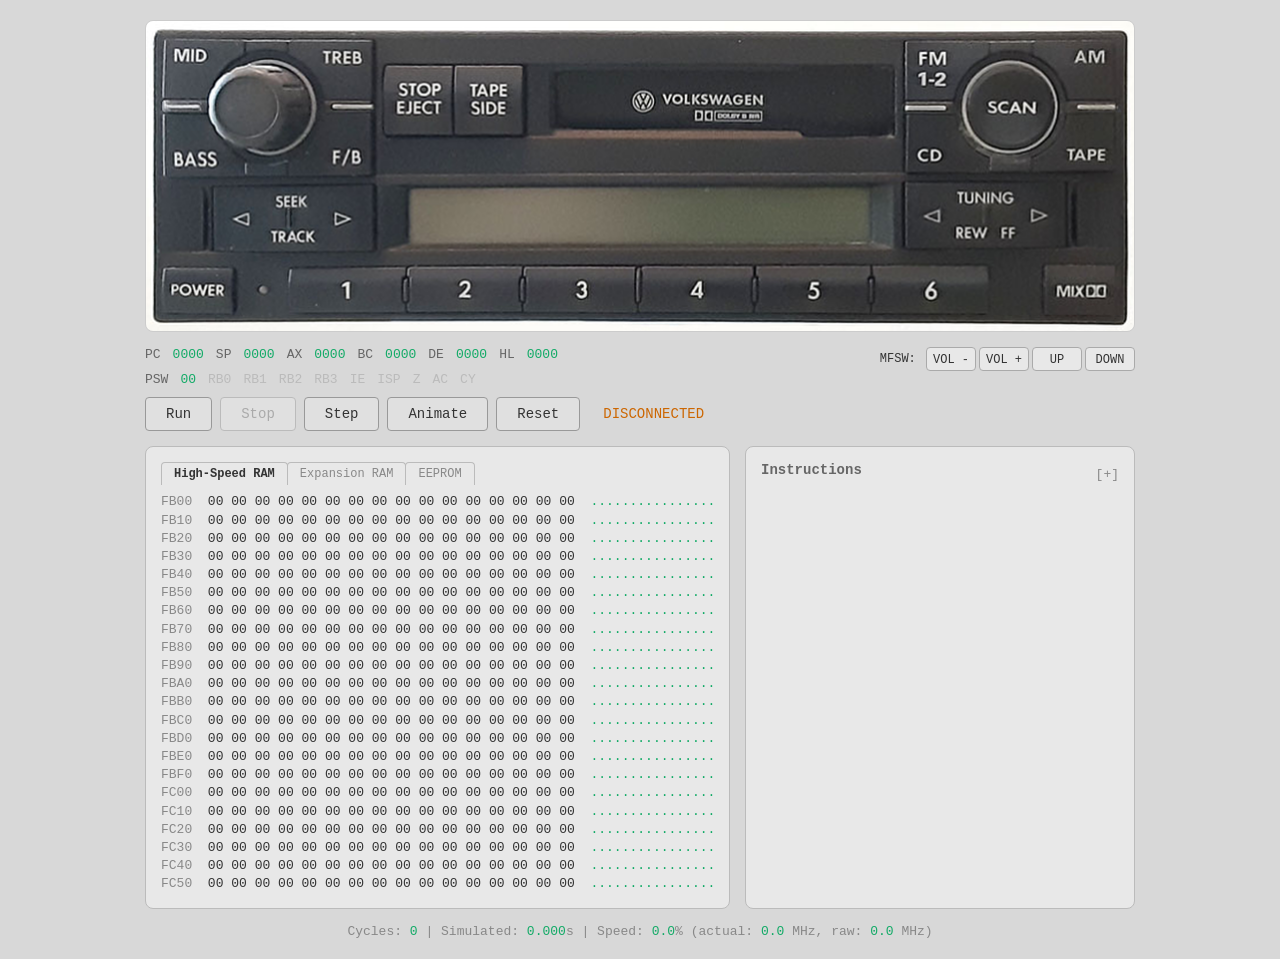
==== premium5/web/index.html @ 8c87fc5f "Organize into a package" ====
<!DOCTYPE html>
<html>
<head>
<meta charset="utf-8">
<title>Premium 5 Radio Emulator</title>
<link rel="icon" href="data:,">
<link rel="stylesheet" href="stylesheets/style.css">
</head>
<body>
<div class="container">
    <div class="faceplate-panel">
        <img class="faceplate-img" src="images/faceplate-upscaled-990px.png" draggable="false">
        <canvas class="faceplate-canvas" id="faceplate-canvas"></canvas>
        <img class="faceplate-asset" id="picto-dolby" src="images/pictograph-dolby.png">
        <img class="faceplate-asset" id="picto-metal" src="images/pictograph-metal.png">
        <img class="faceplate-asset" id="picto-mix" src="images/pictograph-mix.png">
        <img class="faceplate-asset" id="picto-period" src="images/pictograph-period.png">
    </div>

    <div style="display:flex; align-items:flex-start">
        <div id="registers-view">
            <div class="reg-bar">
                <span class="reg-name">PC </span><span class="reg-value" data-reg="pc">0000</span>
                <span class="reg-name">SP </span><span class="reg-value" data-reg="sp">0000</span>
                <span class="reg-name">AX </span><span class="reg-value" data-reg="ax">0000</span>
                <span class="reg-name">BC </span><span class="reg-value" data-reg="bc">0000</span>
                <span class="reg-name">DE </span><span class="reg-value" data-reg="de">0000</span>
                <span class="reg-name">HL </span><span class="reg-value" data-reg="hl">0000</span>
            </div>
            <div class="reg-bar">
                <span class="reg-name">PSW </span><span class="reg-value" data-reg="psw">00</span>
                <span class="flag-clear" data-rb="0">RB0</span>
                <span class="flag-clear" data-rb="1">RB1</span>
                <span class="flag-clear" data-rb="2">RB2</span>
                <span class="flag-clear" data-rb="3">RB3</span>
                <span class="flag-clear" data-flag="ie">IE</span>
                <span class="flag-clear" data-flag="isp">ISP</span>
                <span class="flag-clear" data-flag="z">Z</span>
                <span class="flag-clear" data-flag="ac">AC</span>
                <span class="flag-clear" data-flag="cy">CY</span>
            </div>
        </div>
        <span class="mfsw-controls" style="margin-left:auto">MFSW: <button onclick="sendMFSW('vol_down')">VOL -</button><button onclick="sendMFSW('vol_up')">VOL +</button><button onclick="sendMFSW('up')">UP</button><button onclick="sendMFSW('down')">DOWN</button></span>
    </div>

    <div class="controls">
        <button id="btn-start" onclick="sendCmd('start')">Run</button>
        <button id="btn-stop" onclick="sendCmd('stop')" disabled>Stop</button>
        <button id="btn-step" onclick="sendCmd('step')">Step</button>
        <button id="btn-animate" onclick="toggleAnimate()">Animate</button>
        <button id="btn-reset" onclick="sendCmd('reset')">Reset</button>
        <span class="status-text status-stopped" id="status">STOPPED</span>
        <span class="speed-control" id="animate-speed" style="display:none">
            Speed <input type="range" id="speed-slider" min="50" max="500" step="50" value="200"
                oninput="setAnimateSpeed(this.value)"><span id="speed-label">200ms</span>
        </span>
    </div>

    <div class="info-row">
        <div class="panel" id="panel-left">
            <div class="tab-bar">
                <button class="active" onclick="switchTab('hs-ram')">High-Speed RAM</button>
                <button onclick="switchTab('exp-ram')">Expansion RAM</button>
                <button onclick="switchTab('eeprom')">EEPROM</button>
            </div>
            <div class="tab-body">
                <div class="tab-content active" id="tab-hs-ram">
                    <div class="mem-dump" id="mem-hs-ram"></div>
                </div>
                <div class="tab-content" id="tab-exp-ram">
                    <div class="mem-dump" id="mem-exp-ram"></div>
                </div>
                <div class="tab-content" id="tab-eeprom">
                    <div class="mem-dump" id="mem-eeprom"></div>
                </div>
            </div>
        </div>

        <div class="panel" id="panel-instructions">
            <div class="panel-header">
                <h2>Instructions</h2>
                <button class="expand-btn" id="expand-btn" onclick="toggleExpand()">[+]</button>
            </div>
            <div class="disasm-listing" id="disasm-listing"></div>
            <div class="listing-view" id="listing-view"></div>
        </div>
    </div>

    <div class="status-bar" id="statistics-view">
        Cycles: <span class="cycles-value" data-stat="cycles">0</span>
        | Simulated: <span class="cycles-value" data-stat="sim-time">0.000</span>s
        | Speed: <span class="cycles-value" data-stat="speed-pct">0.0</span>% (actual: <span class="cycles-value" data-stat="real-mhz">0.0</span> MHz, raw: <span class="cycles-value" data-stat="potential-mhz">0.0</span> MHz)
    </div>
</div>

<script src="javascripts/connection.js"></script>
<script src="javascripts/faceplate.js"></script>
<script src="javascripts/views.js"></script>
<script src="javascripts/controls.js"></script>
<script src="javascripts/app.js"></script>
</body>
</html>
---- premium5/web/stylesheets/style.css ----
* { margin: 0; padding: 0; box-sizing: border-box; }
body {
    font-family: 'Courier New', monospace;
    background: #d8d8d8;
    color: #222;
    padding: 20px;
}
h1 {
    color: #333;
    font-size: 18px;
    margin-bottom: 15px;
}
.container {
    max-width: 990px;
    margin: 0 auto;
}

/* Radio faceplate */
.faceplate-panel {
    position: relative;
    margin-bottom: 15px;
}
.faceplate-img {
    width: 100%;
    display: block;
    border-radius: 8px;
    border: 1px solid #ccc;
}
.faceplate-canvas {
    position: absolute;
    top: 0;
    left: 0;
    width: 100%;
    height: 100%;
    image-rendering: pixelated;
    border-radius: 8px;
}
.faceplate-asset {
    display: none;
}

/* Register bar */
.reg-bar {
    font-size: 13px;
    margin-bottom: 10px;
    display: flex;
    gap: 12px;
    align-items: center;
}

/* Controls */
.controls {
    margin-bottom: 15px;
    display: flex;
    align-items: center;
}
.controls button {
    font-family: 'Courier New', monospace;
    font-size: 14px;
    padding: 8px 20px;
    margin-right: 8px;
    background: #e0e0e0;
    color: #333;
    border: 1px solid #999;
    border-radius: 4px;
    cursor: pointer;
}
.controls button:hover { background: #ccc; }
.controls button:disabled { color: #aaa; border-color: #bbb; cursor: default; }
.controls button:disabled:hover { background: #e0e0e0; }
.mfsw-controls {
    font-family: 'Courier New', monospace;
    font-size: 12px;
    color: #333;
}
.mfsw-controls button {
    font-family: 'Courier New', monospace;
    font-size: 12px;
    padding: 0;
    width: 50px;
    height: 24px;
    line-height: 24px;
    text-align: center;
    vertical-align: middle;
    margin-left: 3px;
    background: #e8e8e8;
    color: #333;
    border: 1px solid #aaa;
    border-radius: 4px;
    cursor: pointer;
}
.mfsw-controls button:hover { background: #ddd; }
.status-text {
    display: inline-block;
    margin-left: 15px;
    font-size: 14px;
}
.speed-control {
    display: inline-block;
    margin-left: auto;
    font-size: 13px;
    color: #666;
    vertical-align: middle;
}
.speed-control input[type="range"] {
    width: 120px;
    vertical-align: middle;
    margin: 0 6px;
    accent-color: #999;
}
.status-running { color: #2a2; }
.status-stopped { color: #c60; }

/* Info panels */
.info-row {
    display: grid;
    grid-template-columns: 3fr 2fr;
    gap: 15px;
    margin-bottom: 15px;
}
.info-row .panel {
    min-width: 0;
}
.panel {
    background: #e8e8e8;
    border: 1px solid #bbb;
    border-radius: 8px;
    padding: 15px;
}

/* Registers */
.reg-grid {
    display: grid;
    grid-template-columns: repeat(2, 1fr);
    gap: 8px;
}
.reg-item {
    font-size: 14px;
}
.reg-name { color: #666; }
.reg-value { color: #1a6; }
.flags {
    margin-top: 10px;
    font-size: 14px;
}
.flag-set { color: #1a6; font-weight: bold; }
.flag-clear { color: #bbb; }

/* Headings */
.panel h2 {
    font-size: 14px;
    color: #666;
    margin-bottom: 8px;
}

.panel-header {
    display: flex;
    justify-content: space-between;
    align-items: center;
}
.expand-btn {
    font-size: 13px;
    color: #888;
    background: none;
    border: none;
    cursor: pointer;
    font-family: 'Courier New', monospace;
}
.expand-btn:hover { color: #333; }

/* Disassembly */
.disasm-listing {
    font-size: 13px;
    line-height: 1.5;
}
.disasm-line { color: #333; }
.disasm-line-current { color: #333; font-weight: bold; background: #c4d5e0; }
.disasm-addr { color: #888; }
.disasm-hex { color: #999; display: inline-block; width: 12ch; }
.disasm-inst { }

/* Listing view */
.listing-view {
    font-size: 12px;
    line-height: 1.4;
    white-space: pre;
    overflow-y: auto;
    overflow-x: hidden;
    display: none;
    height: 400px;
    scrollbar-width: none;
}
.listing-view::-webkit-scrollbar { display: none; }
.listing-line, .listing-line-current { display: block; }
.listing-line { color: #555; }
.listing-line-current { color: #333; font-weight: bold; background: #c4d5e0; }

/* Tabs */
.tab-bar {
    display: flex;
    gap: 0;
    margin-bottom: 8px;
}
.tab-bar button {
    font-family: 'Courier New', monospace;
    font-size: 12px;
    padding: 4px 12px;
    background: transparent;
    color: #888;
    border: 1px solid #bbb;
    border-bottom: none;
    border-radius: 4px 4px 0 0;
    cursor: pointer;
    margin-right: -1px;
}
.tab-bar button.active {
    background: #e8e8e8;
    color: #333;
    font-weight: bold;
}
.tab-content { display: none; }
.tab-content.active { display: block; }
.tab-body {
    height: 400px;
    overflow-x: auto;
    overflow-y: auto;
}

/* RAM dump */
.mem-dump {
    font-size: 13px;
    line-height: 1.4;
    overflow-y: scroll;
    height: 100%;
    white-space: pre;
}
.mem-addr { color: #888; }
.mem-byte { color: #333; transition: background-color 1s; }
.mem-ascii { color: #1a6; transition: background-color 1s; }

/* Status bar */
.status-bar {
    font-size: 13px;
    color: #888;
    margin-top: 5px;
    text-align: center;
}
.cycles-value { color: #1a6; }
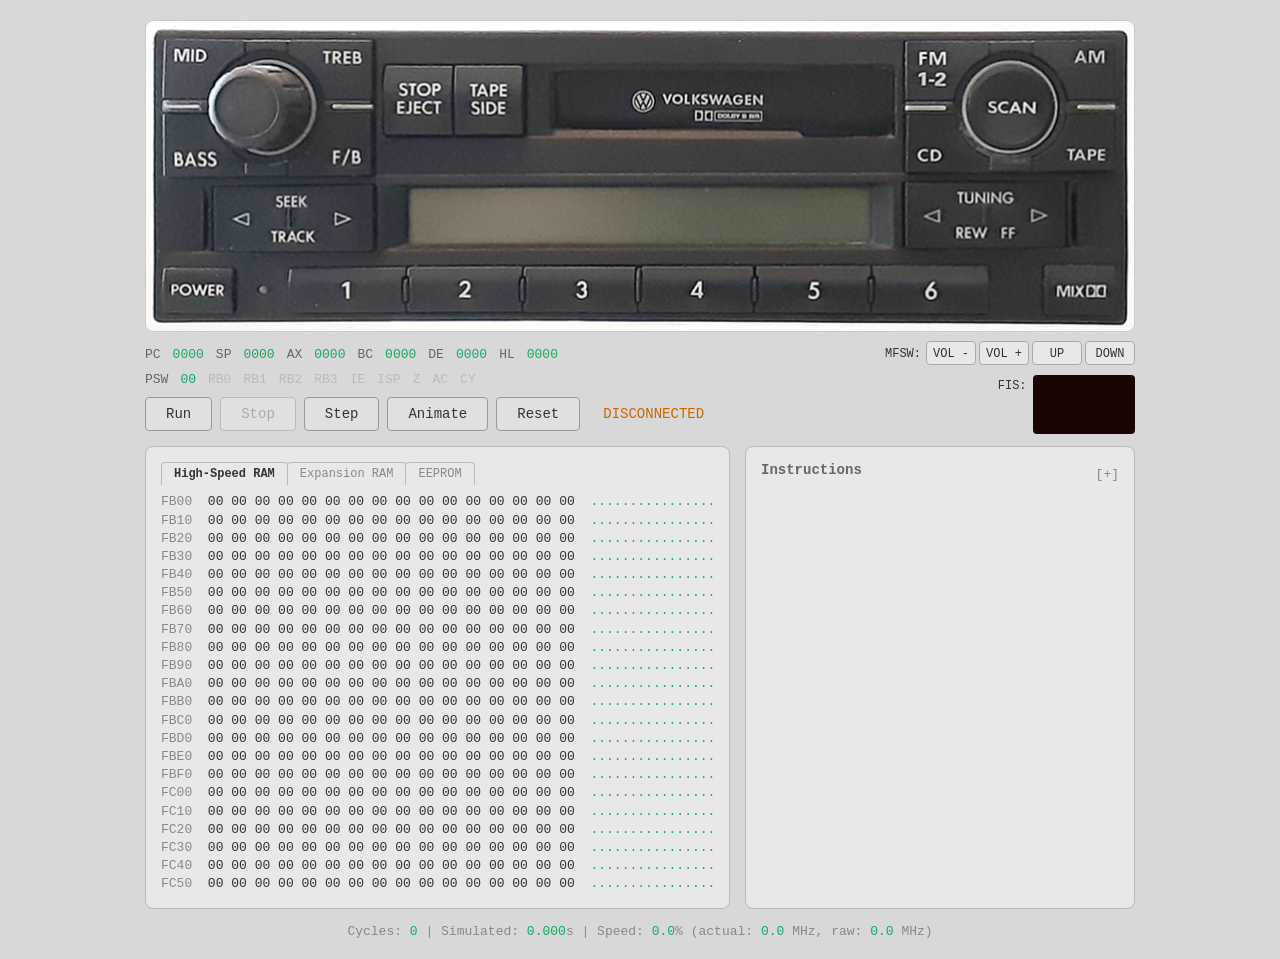
==== commit b51d90aa: "Add a high-level emulation of the FIS display" ====
--- a/premium5/web/index.html
+++ b/premium5/web/index.html
@@ -17,43 +17,53 @@
         <img class="faceplate-asset" id="picto-period" src="images/pictograph-period.png">
     </div>
 
-    <div style="display:flex; align-items:flex-start">
-        <div id="registers-view">
-            <div class="reg-bar">
-                <span class="reg-name">PC </span><span class="reg-value" data-reg="pc">0000</span>
-                <span class="reg-name">SP </span><span class="reg-value" data-reg="sp">0000</span>
-                <span class="reg-name">AX </span><span class="reg-value" data-reg="ax">0000</span>
-                <span class="reg-name">BC </span><span class="reg-value" data-reg="bc">0000</span>
-                <span class="reg-name">DE </span><span class="reg-value" data-reg="de">0000</span>
-                <span class="reg-name">HL </span><span class="reg-value" data-reg="hl">0000</span>
+    <div class="toolbar-grid">
+        <div>
+            <div id="registers-view">
+                <div class="reg-bar">
+                    <span class="reg-name">PC </span><span class="reg-value" data-reg="pc">0000</span>
+                    <span class="reg-name">SP </span><span class="reg-value" data-reg="sp">0000</span>
+                    <span class="reg-name">AX </span><span class="reg-value" data-reg="ax">0000</span>
+                    <span class="reg-name">BC </span><span class="reg-value" data-reg="bc">0000</span>
+                    <span class="reg-name">DE </span><span class="reg-value" data-reg="de">0000</span>
+                    <span class="reg-name">HL </span><span class="reg-value" data-reg="hl">0000</span>
+                </div>
+                <div class="reg-bar">
+                    <span class="reg-name">PSW </span><span class="reg-value" data-reg="psw">00</span>
+                    <span class="flag-clear" data-rb="0">RB0</span>
+                    <span class="flag-clear" data-rb="1">RB1</span>
+                    <span class="flag-clear" data-rb="2">RB2</span>
+                    <span class="flag-clear" data-rb="3">RB3</span>
+                    <span class="flag-clear" data-flag="ie">IE</span>
+                    <span class="flag-clear" data-flag="isp">ISP</span>
+                    <span class="flag-clear" data-flag="z">Z</span>
+                    <span class="flag-clear" data-flag="ac">AC</span>
+                    <span class="flag-clear" data-flag="cy">CY</span>
+                </div>
             </div>
-            <div class="reg-bar">
-                <span class="reg-name">PSW </span><span class="reg-value" data-reg="psw">00</span>
-                <span class="flag-clear" data-rb="0">RB0</span>
-                <span class="flag-clear" data-rb="1">RB1</span>
-                <span class="flag-clear" data-rb="2">RB2</span>
-                <span class="flag-clear" data-rb="3">RB3</span>
-                <span class="flag-clear" data-flag="ie">IE</span>
-                <span class="flag-clear" data-flag="isp">ISP</span>
-                <span class="flag-clear" data-flag="z">Z</span>
-                <span class="flag-clear" data-flag="ac">AC</span>
-                <span class="flag-clear" data-flag="cy">CY</span>
+            <div class="controls">
+                <button id="btn-start" onclick="sendCmd('start')">Run</button>
+                <button id="btn-stop" onclick="sendCmd('stop')" disabled>Stop</button>
+                <button id="btn-step" onclick="sendCmd('step')">Step</button>
+                <button id="btn-animate" onclick="toggleAnimate()">Animate</button>
+                <button id="btn-reset" onclick="sendCmd('reset')">Reset</button>
+                <span class="status-text status-stopped" id="status">STOPPED</span>
+                <span class="speed-control" id="animate-speed" style="display:none">
+                    Speed <input type="range" id="speed-slider" min="50" max="500" step="50" value="200"
+                        oninput="setAnimateSpeed(this.value)"><span id="speed-label">200ms</span>
+                </span>
             </div>
         </div>
-        <span class="mfsw-controls" style="margin-left:auto">MFSW: <button onclick="sendMFSW('vol_down')">VOL -</button><button onclick="sendMFSW('vol_up')">VOL +</button><button onclick="sendMFSW('up')">UP</button><button onclick="sendMFSW('down')">DOWN</button></span>
-    </div>
-
-    <div class="controls">
-        <button id="btn-start" onclick="sendCmd('start')">Run</button>
-        <button id="btn-stop" onclick="sendCmd('stop')" disabled>Stop</button>
-        <button id="btn-step" onclick="sendCmd('step')">Step</button>
-        <button id="btn-animate" onclick="toggleAnimate()">Animate</button>
-        <button id="btn-reset" onclick="sendCmd('reset')">Reset</button>
-        <span class="status-text status-stopped" id="status">STOPPED</span>
-        <span class="speed-control" id="animate-speed" style="display:none">
-            Speed <input type="range" id="speed-slider" min="50" max="500" step="50" value="200"
-                oninput="setAnimateSpeed(this.value)"><span id="speed-label">200ms</span>
-        </span>
+        <div class="mfsw-fis-column">
+            <div class="mfsw-controls"><span class="mfsw-label">MFSW:</span><button onclick="sendMFSW('vol_down')">VOL -</button><button onclick="sendMFSW('vol_up')">VOL +</button><button onclick="sendMFSW('up')">UP</button><button onclick="sendMFSW('down')">DOWN</button></div>
+            <div class="mfsw-controls fis-row">
+                <span class="fis-label">FIS:</span>
+                <div class="fis-display">
+                    <div class="fis-line" id="fis-line1">        </div>
+                    <div class="fis-line" id="fis-line2">        </div>
+                </div>
+            </div>
+        </div>
     </div>
 
     <div class="info-row">
--- a/premium5/web/stylesheets/style.css
+++ b/premium5/web/stylesheets/style.css
@@ -73,6 +73,9 @@
     font-size: 12px;
     color: #333;
 }
+.mfsw-label {
+    margin-right: 2px;
+}
 .mfsw-controls button {
     font-family: 'Courier New', monospace;
     font-size: 12px;
@@ -90,6 +93,43 @@
     cursor: pointer;
 }
 .mfsw-controls button:hover { background: #ddd; }
+
+/* Register/controls + MFSW/FIS two-column layout */
+.toolbar-grid {
+    display: grid;
+    grid-template-columns: 1fr auto;
+}
+.mfsw-fis-column {
+    text-align: right;
+    margin-top: -6px;
+}
+
+/* FIS display */
+.fis-row {
+    margin-top: 10px;
+    display: flex;
+    align-items: flex-start;
+    justify-content: flex-end;
+    gap: 6px;
+}
+.fis-label {
+    padding-top: 4px;
+}
+.fis-display {
+    font-family: monospace;
+    font-size: 14px;
+    background: #1A0505;
+    color: #FF2A1A;
+    padding: 4px 8px;
+    line-height: 1.4;
+    border-radius: 4px;
+}
+.fis-line {
+    font-size: 18px;
+    font-weight: bold;
+    white-space: pre;
+}
+
 .status-text {
     display: inline-block;
     margin-left: 15px;
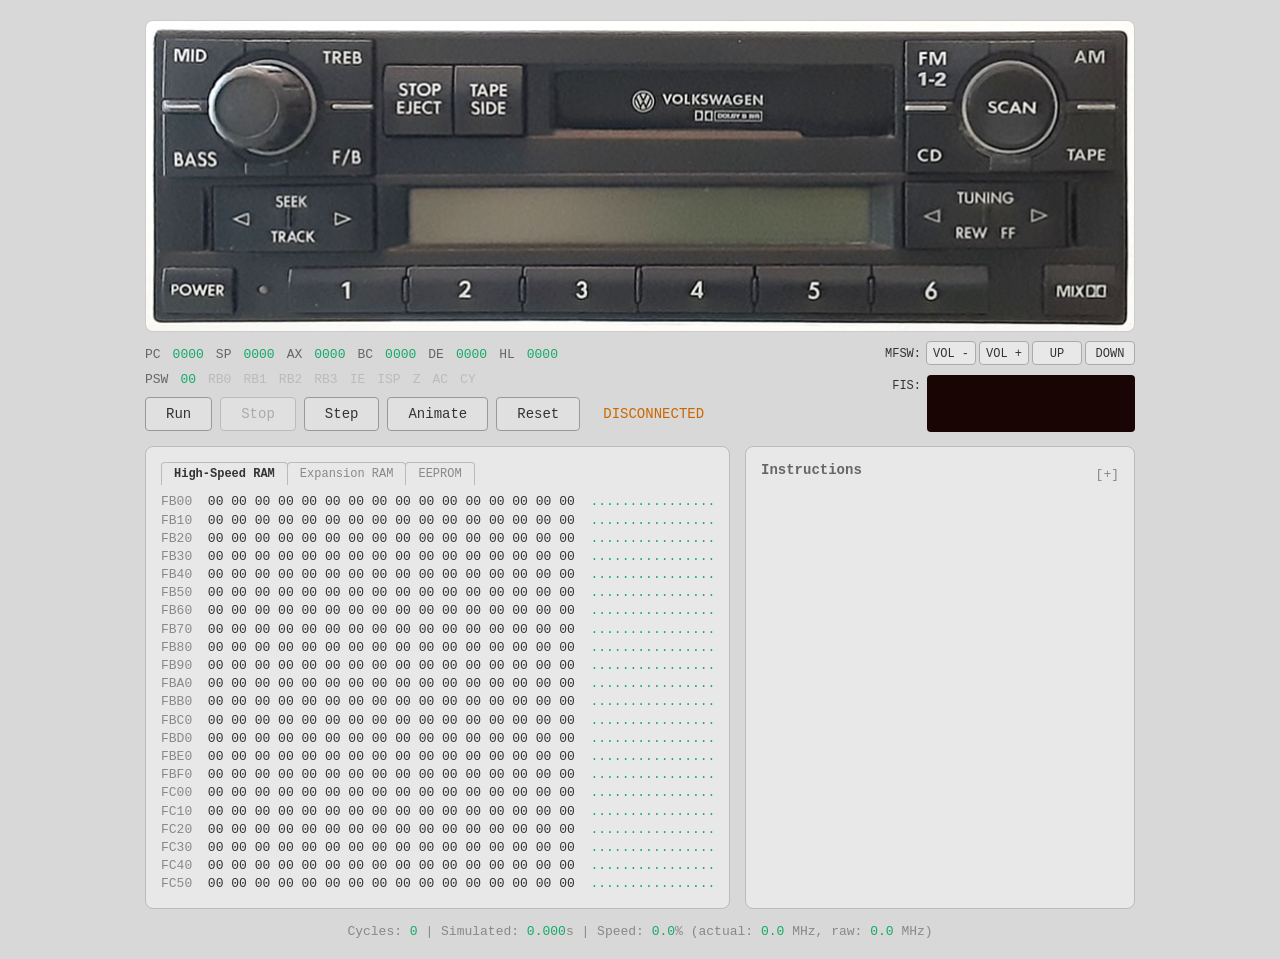
==== commit b6b15c67: "Render FIS display as pixels instead of text" ====
--- a/premium5/web/index.html
+++ b/premium5/web/index.html
@@ -58,10 +58,7 @@
             <div class="mfsw-controls"><span class="mfsw-label">MFSW:</span><button onclick="sendMFSW('vol_down')">VOL -</button><button onclick="sendMFSW('vol_up')">VOL +</button><button onclick="sendMFSW('up')">UP</button><button onclick="sendMFSW('down')">DOWN</button></div>
             <div class="mfsw-controls fis-row">
                 <span class="fis-label">FIS:</span>
-                <div class="fis-display">
-                    <div class="fis-line" id="fis-line1">        </div>
-                    <div class="fis-line" id="fis-line2">        </div>
-                </div>
+                <div class="fis-display"><canvas id="fis-canvas" width="64" height="16"></canvas></div>
             </div>
         </div>
     </div>
@@ -105,6 +102,7 @@
 
 <script src="javascripts/connection.js"></script>
 <script src="javascripts/faceplate.js"></script>
+<script src="javascripts/fis.js"></script>
 <script src="javascripts/views.js"></script>
 <script src="javascripts/controls.js"></script>
 <script src="javascripts/app.js"></script>
--- a/premium5/web/stylesheets/style.css
+++ b/premium5/web/stylesheets/style.css
@@ -116,18 +116,15 @@
     padding-top: 4px;
 }
 .fis-display {
-    font-family: monospace;
-    font-size: 14px;
     background: #1A0505;
-    color: #FF2A1A;
-    padding: 4px 8px;
-    line-height: 1.4;
     border-radius: 4px;
-}
-.fis-line {
-    font-size: 18px;
-    font-weight: bold;
-    white-space: pre;
+    padding: 6px 8px 3px;
+}
+#fis-canvas {
+    display: block;
+    image-rendering: pixelated;
+    width: 192px;
+    height: 48px;
 }
 
 .status-text {
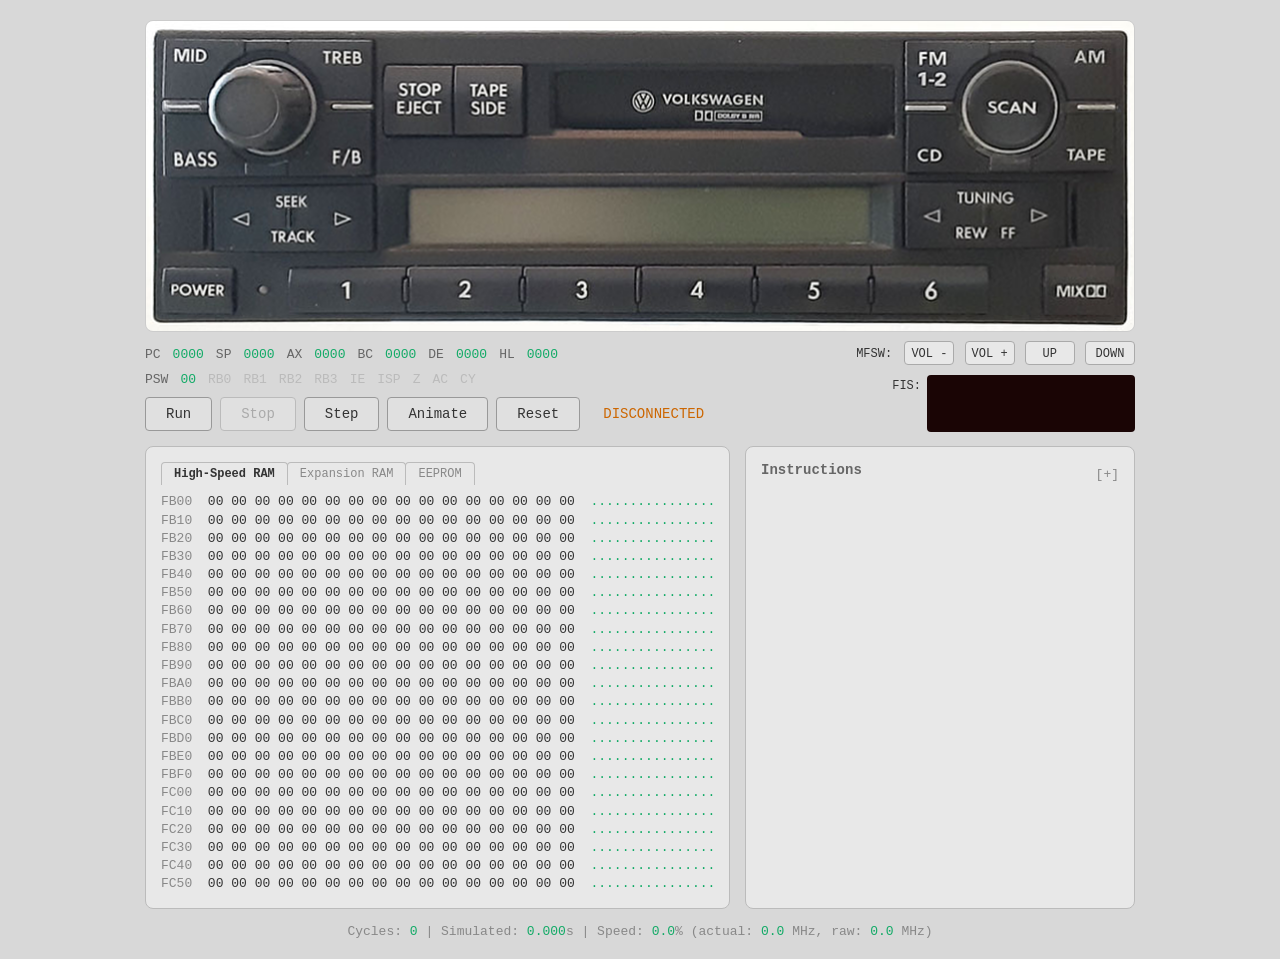
==== commit ccd4d5b3: "Implement MFSW repeat so a button can be held down" ====
--- a/premium5/web/index.html
+++ b/premium5/web/index.html
@@ -55,7 +55,13 @@
             </div>
         </div>
         <div class="mfsw-fis-column">
-            <div class="mfsw-controls"><span class="mfsw-label">MFSW:</span><button onclick="sendMFSW('vol_down')">VOL -</button><button onclick="sendMFSW('vol_up')">VOL +</button><button onclick="sendMFSW('up')">UP</button><button onclick="sendMFSW('down')">DOWN</button></div>
+            <div class="mfsw-controls">
+                <span class="mfsw-label">MFSW:</span>
+                <button class="mfsw-vol-down">VOL -</button>
+                <button class="mfsw-vol-up">VOL +</button>
+                <button class="mfsw-up">UP</button>
+                <button class="mfsw-down">DOWN</button>
+            </div>
             <div class="mfsw-controls fis-row">
                 <span class="fis-label">FIS:</span>
                 <div class="fis-display"><canvas id="fis-canvas" width="64" height="16"></canvas></div>
@@ -105,6 +111,7 @@
 <script src="javascripts/fis.js"></script>
 <script src="javascripts/views.js"></script>
 <script src="javascripts/controls.js"></script>
+<script src="javascripts/mfsw.js"></script>
 <script src="javascripts/app.js"></script>
 </body>
 </html>
